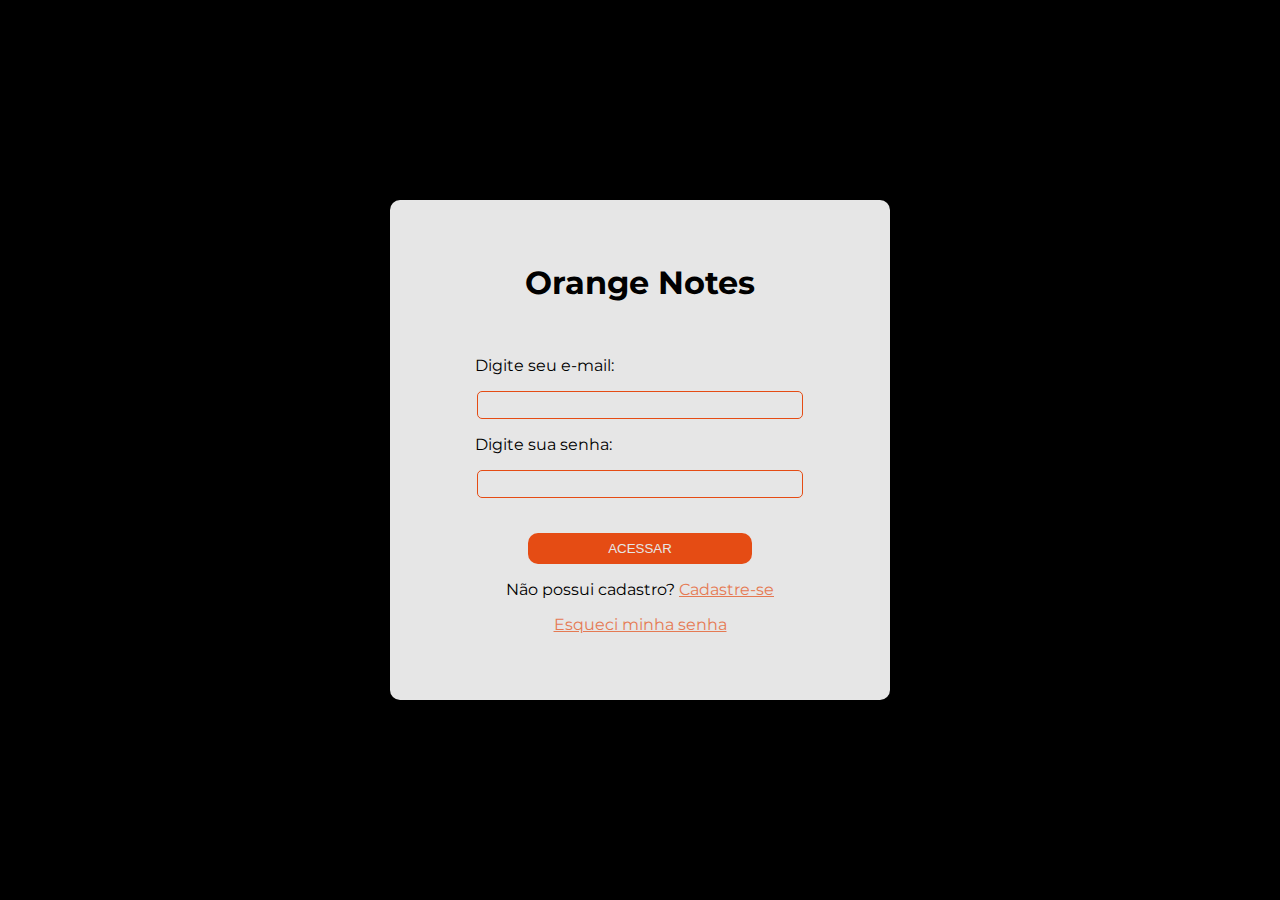
==== login.html @ 741ba9e5 "Iniciando o desenvolvimento" ====
<!DOCTYPE html>
<html lang="pt-BR">
<head>
    <meta charset="UTF-8">
    <meta name="viewport" content="width=device-width, initial-scale=1.0">
    <title>Orange Notes - Login</title>
    <link rel="stylesheet" type="text/css" href="./assets/css/loginstyle.css">
    <link rel="preconnect" href="https://fonts.googleapis.com">
    <link rel="preconnect" href="https://fonts.gstatic.com" crossorigin>
    <link href="https://fonts.googleapis.com/css2?family=Montserrat:wght@300;400;700&display=swap" rel="stylesheet">
</head>
<body>
    <div class="container" id="backgroundlogin">
        <div class="box">
            <h1>Orange Notes</h1>
            <label for="mail">Digite seu e-mail: </label><br>
            <input type="email" name="email" id="mail" required><br>
            <label for="pw">Digite sua senha: </label><br>
            <input type="password" name="senha" id="pw" required><br><br>
            <button type="submit"><a href="index.html">ACESSAR</a></button>
            <p>Não possui cadastro? <a href="">Cadastre-se</a></p>
            <p><a href="">Esqueci minha senha</a></p>
        </div>
    </div>
</body>
</html>
---- assets/css/loginstyle.css ----
/* Configurações gerais da Pagina */

.container {
    width: 100vw;
    height: 100vh;
    background-color: black;
    display: flex;
    flex-direction: row;
    justify-content: center;
    align-items: center;
}

body {
    margin: 0px;
    font-family: 'Montserrat', sans-serif;
}


/* Configurações Box-Login */

#backgroundlogin {
    background-image: url(../img/background2.png);
    background-size: 100vw;
}

.box {
    width: 30rem;
    height: 30rem;
    background: #fff;
    border-radius: 10px;
    text-align: center;
    padding: 10px;
    opacity: 0.9;
}

.box h1 {
    padding: 2rem;
}

.box label {
    margin: 2rem;
    float: left;
    margin: 0px;
    padding-left: 75px;
}

.box input {
    margin: 1rem;
    border: 1px solid #FE5517;
    border-radius: 5px;
    width: 20rem;
    height: 1.5rem;
}
.box button {
    color: white;
    background-color: #FE5517;
    padding: 0.5rem 5rem;
    border: none;
    border-radius: 10px;
}

.box a {
    color: #FE885C;
}

.box button a {
    text-decoration: none;
    font-weight: normal;
    color: #fff;
}

.box button a:hover {
    text-decoration: none;
}
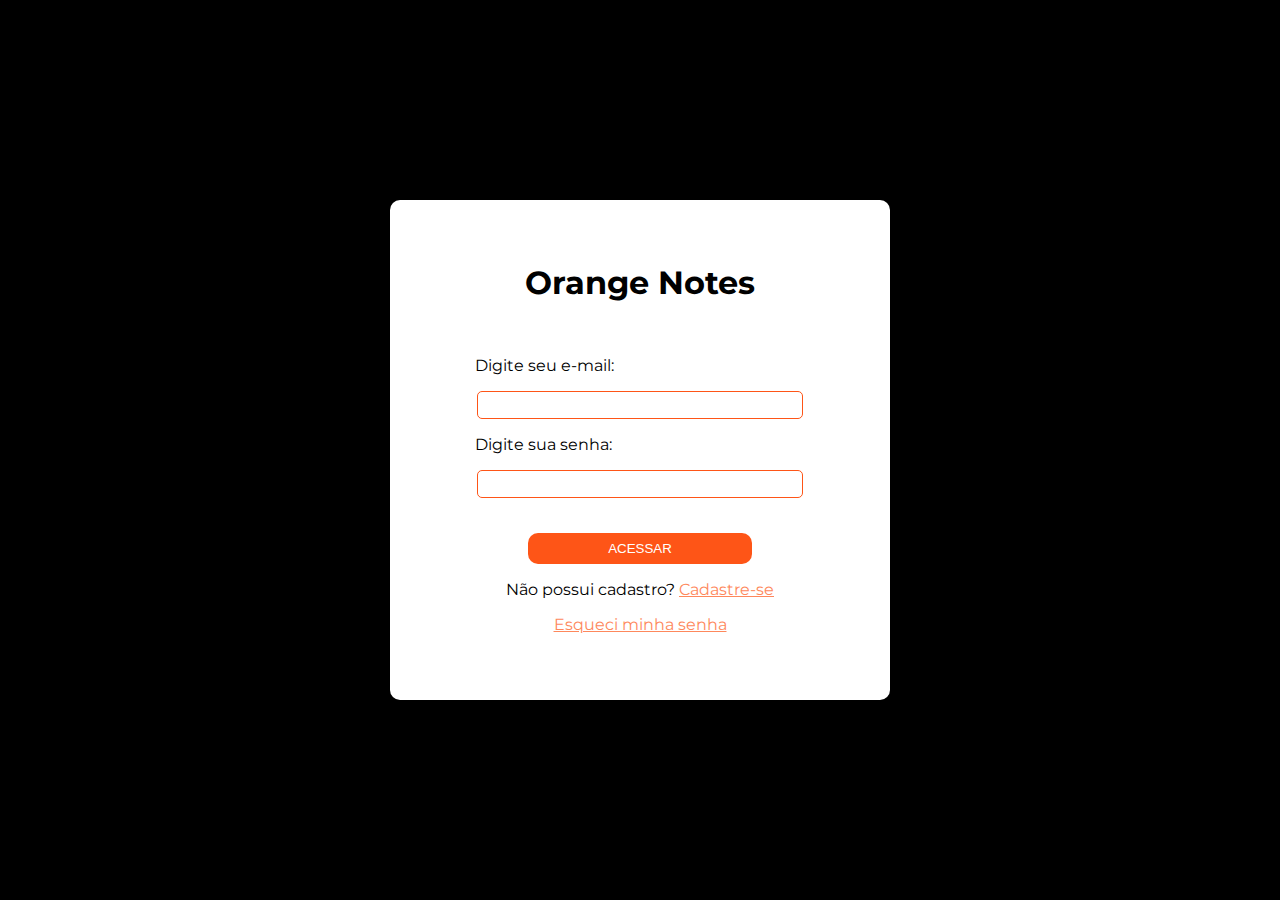
==== commit 83cd60ae: "Menus home e trilhas finalizado" ====
--- a/login.html
+++ b/login.html
@@ -8,18 +8,22 @@
     <link rel="preconnect" href="https://fonts.googleapis.com">
     <link rel="preconnect" href="https://fonts.gstatic.com" crossorigin>
     <link href="https://fonts.googleapis.com/css2?family=Montserrat:wght@300;400;700&display=swap" rel="stylesheet">
+    <script type="text/javascript" src="./assets/javascript/script.js"></script>
 </head>
 <body>
-    <div class="container" id="backgroundlogin">
+    <div class="container" id="background">
         <div class="box">
-            <h1>Orange Notes</h1>
-            <label for="mail">Digite seu e-mail: </label><br>
-            <input type="email" name="email" id="mail" required><br>
-            <label for="pw">Digite sua senha: </label><br>
-            <input type="password" name="senha" id="pw" required><br><br>
-            <button type="submit"><a href="index.html">ACESSAR</a></button>
-            <p>Não possui cadastro? <a href="">Cadastre-se</a></p>
-            <p><a href="">Esqueci minha senha</a></p>
+            <form action="" method="">
+                <h1>Orange Notes</h1>
+                <label for="mail">Digite seu e-mail: </label><br>
+                <input type="email" name="email" id="mail" required><br>
+                <label for="pw">Digite sua senha: </label><br>
+                <input type="password" name="senha" id="pw" required><br><br>
+                <button type="submit" class="btn"><a href="index.html">ACESSAR</a></button>
+                <p>Não possui cadastro? <a href="">Cadastre-se</a></p>
+                <p><a href="">Esqueci minha senha</a></p>
+            </form>
+            
         </div>
     </div>
 </body>
--- a/assets/css/loginstyle.css
+++ b/assets/css/loginstyle.css
@@ -15,13 +15,12 @@
     font-family: 'Montserrat', sans-serif;
 }
 
+#background {
+    background-image: url(https://d335luupugsy2.cloudfront.net/cms/files/107693/1655132576/$jp1dmh18t9g), linear-gradient(to bottom, rgba(74,144,226,0) 0%, rgba(74,144,226,0) 100%);
+    background-size: 100vw;
+}
 
 /* Configurações Box-Login */
-
-#backgroundlogin {
-    background-image: url(../img/background2.png);
-    background-size: 100vw;
-}
 
 .box {
     width: 30rem;
@@ -30,7 +29,6 @@
     border-radius: 10px;
     text-align: center;
     padding: 10px;
-    opacity: 0.9;
 }
 
 .box h1 {
@@ -71,4 +69,4 @@
 
 .box button a:hover {
     text-decoration: none;
-}+}
